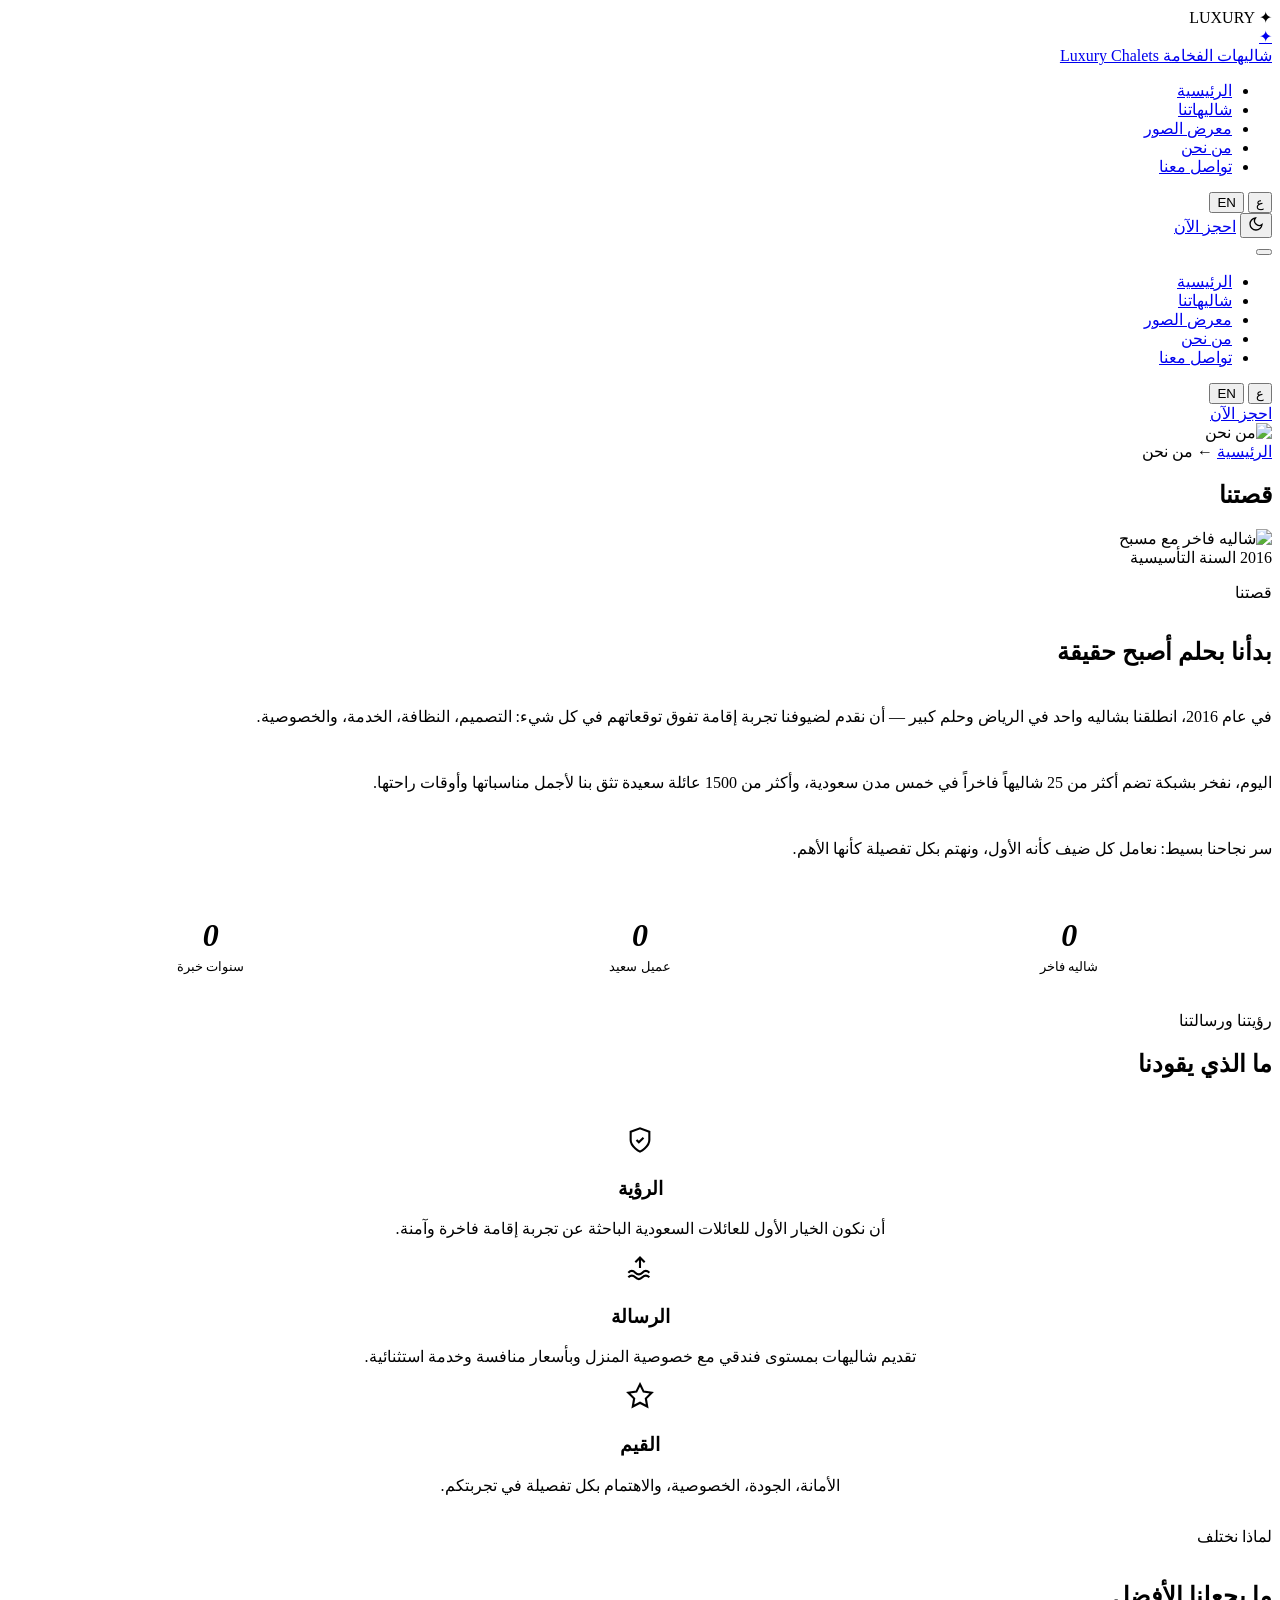
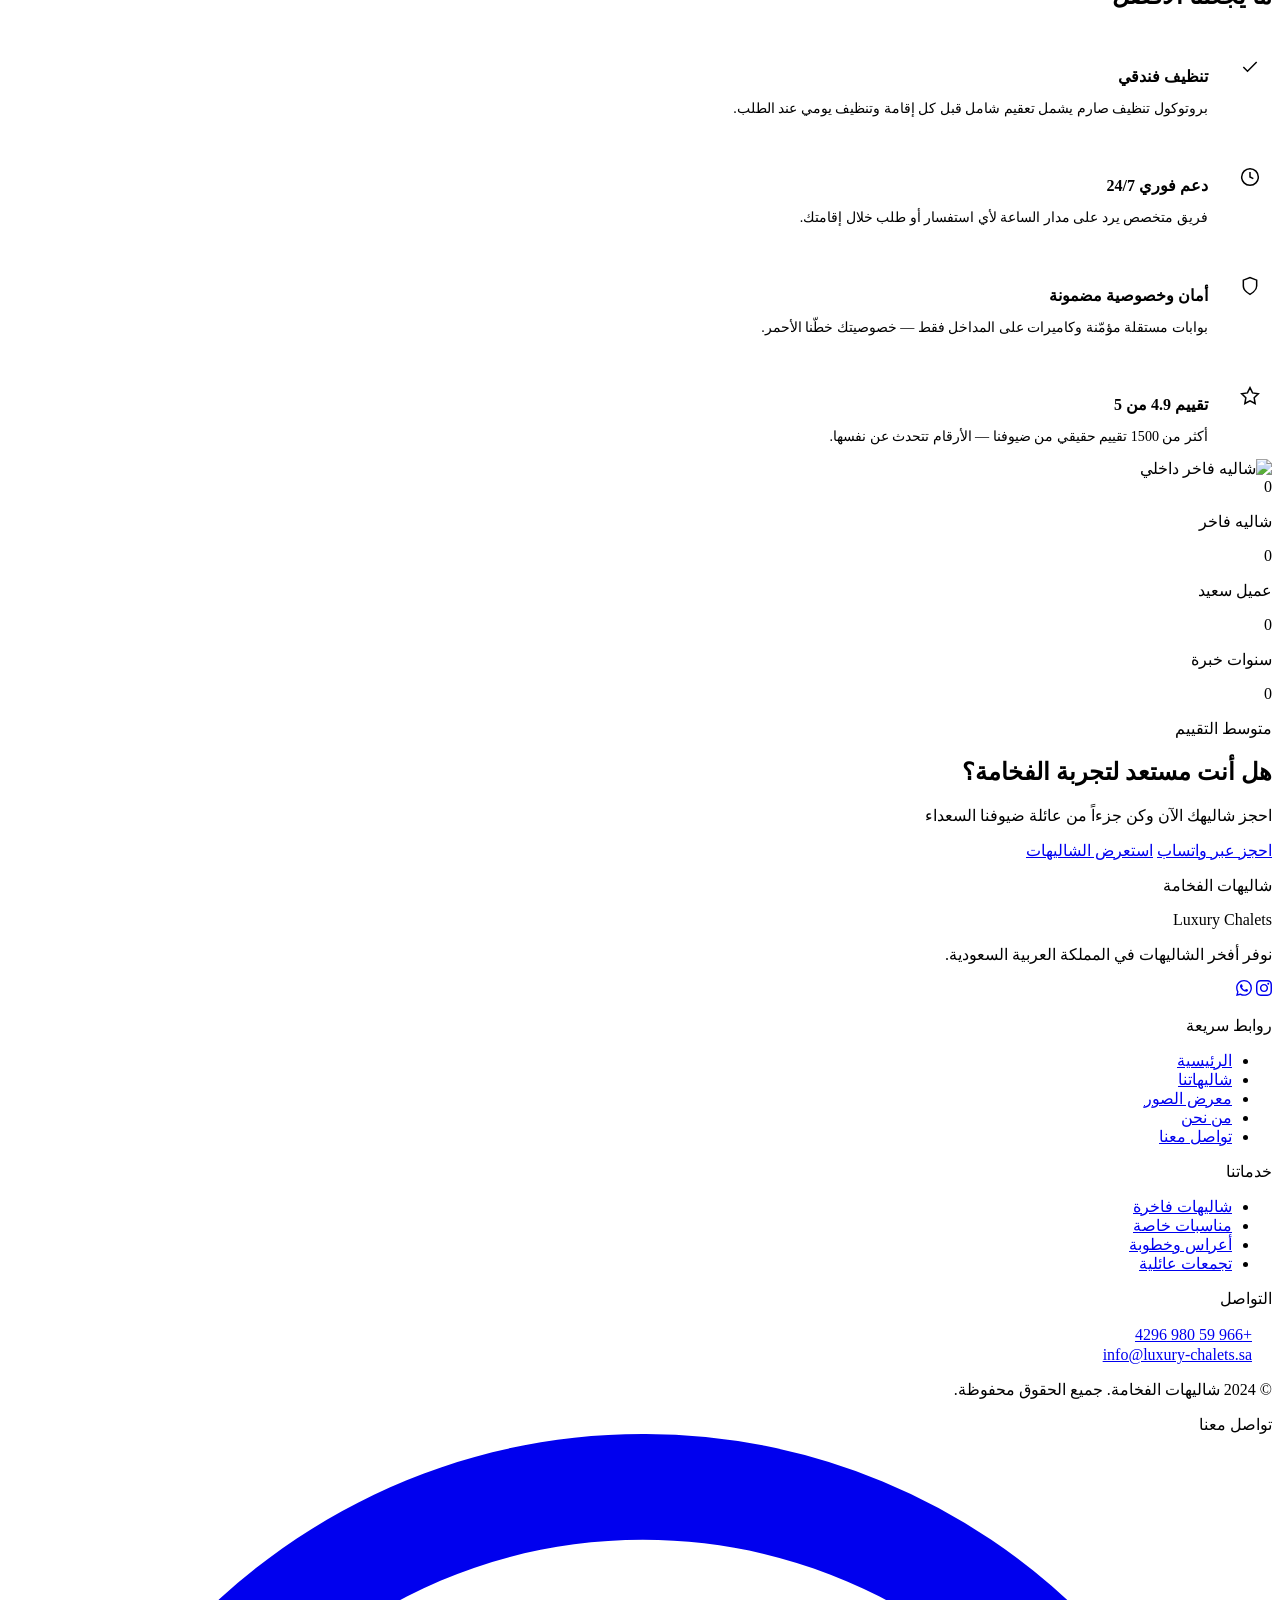
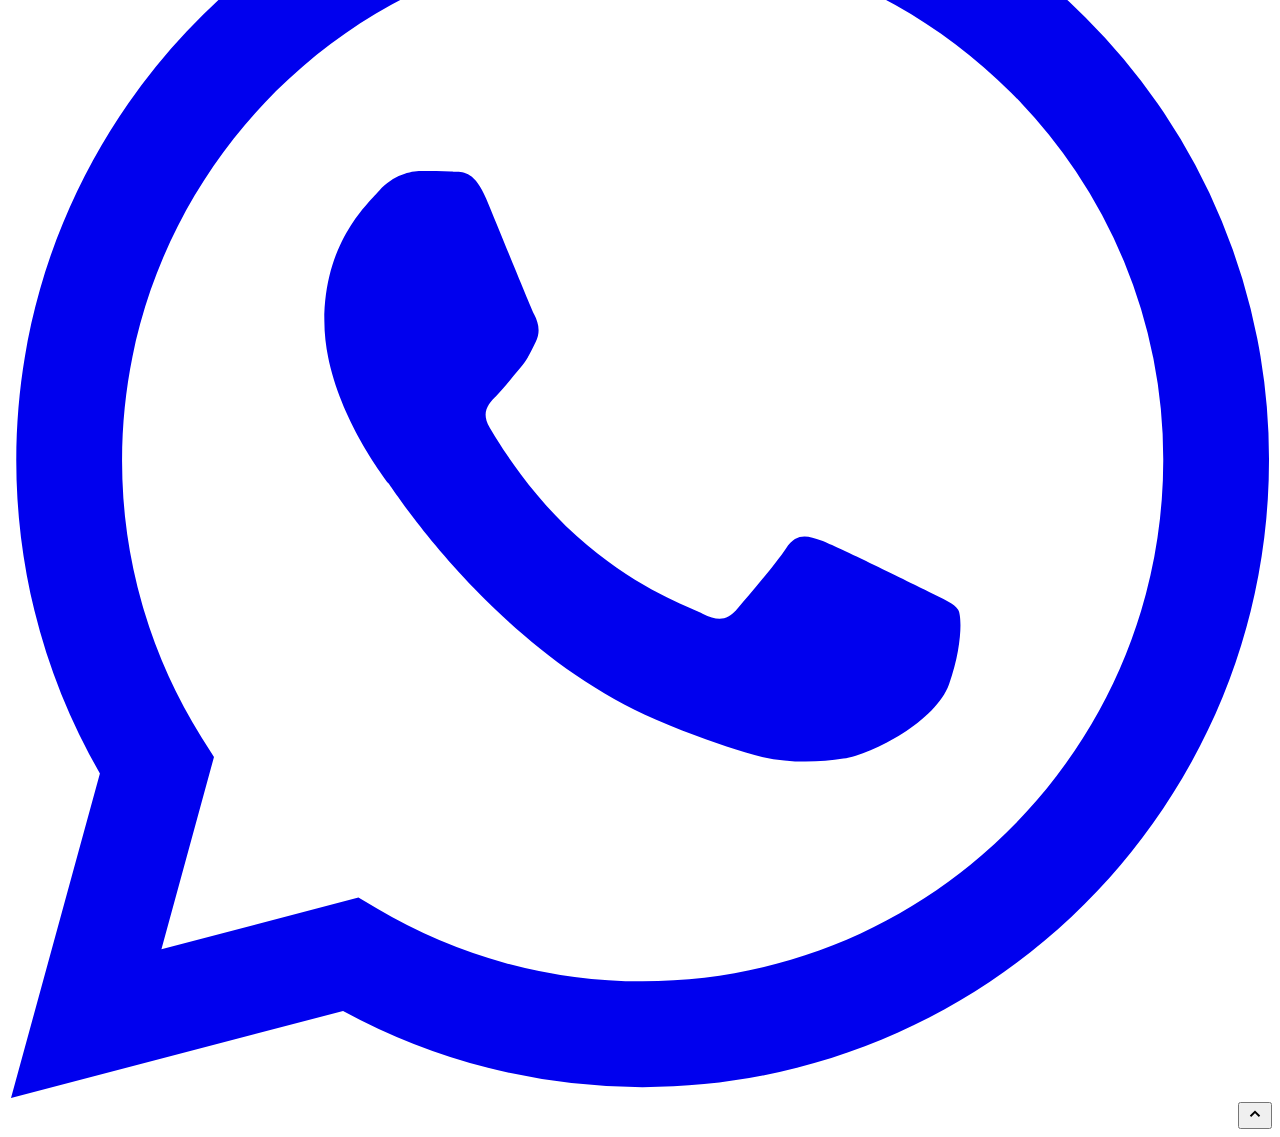
==== about.html @ 2f05f26a "Add files via upload" ====
<!DOCTYPE html>
<html lang="ar" dir="rtl">
<head>
  <meta charset="UTF-8">
  <meta name="viewport" content="width=device-width, initial-scale=1.0">
  <meta name="description" content="تعرّف على قصة شاليهات الفخامة — 8 سنوات من التميز في تقديم أفخر الشاليهات في المملكة العربية السعودية.">
  <title>من نحن — شاليهات الفخامة</title>
  <link rel="preconnect" href="https://fonts.googleapis.com">
  <link rel="preconnect" href="https://fonts.gstatic.com" crossorigin>
  <link rel="stylesheet" href="css/style.css">
  <link rel="stylesheet" href="css/animations.css">
  <link rel="stylesheet" href="css/responsive.css">
</head>
<body data-lang="ar">

<div id="preloader"><div class="preloader-inner"><div class="preloader-logo">✦ LUXURY</div><div class="preloader-bar"></div></div></div>
<div class="scroll-progress" aria-hidden="true"></div>

<!-- NAVBAR -->
<header>
  <nav class="navbar">
    <div class="navbar-inner">
      <a href="index.html" class="nav-logo">
        <div class="nav-logo-icon">✦</div>
        <div class="nav-logo-text">
          <span class="nav-logo-name" data-i18n="brand.name">شاليهات الفخامة</span>
          <span class="nav-logo-sub" data-i18n="brand.tagline">Luxury Chalets</span>
        </div>
      </a>
      <ul class="nav-links">
        <li><a href="index.html"   class="nav-link" data-i18n="nav.home">الرئيسية</a></li>
        <li><a href="chalets.html" class="nav-link" data-i18n="nav.chalets">شاليهاتنا</a></li>
        <li><a href="gallery.html" class="nav-link" data-i18n="nav.gallery">معرض الصور</a></li>
        <li><a href="about.html"   class="nav-link active" data-i18n="nav.about">من نحن</a></li>
        <li><a href="contact.html" class="nav-link" data-i18n="nav.contact">تواصل معنا</a></li>
      </ul>
      <div class="nav-actions">
        <div class="lang-toggle">
          <button class="lang-btn active" data-lang="ar">ع</button>
          <button class="lang-btn" data-lang="en">EN</button>
        </div>
        <button class="theme-toggle" aria-label="تبديل الوضع">
          <svg width="16" height="16" viewBox="0 0 24 24" fill="none" stroke="currentColor" stroke-width="2"><path d="M21 12.79A9 9 0 1 1 11.21 3 7 7 0 0 0 21 12.79z"/></svg>
        </button>
        <a href="contact.html" class="btn btn-primary btn-sm btn-ripple" data-i18n="nav.book">احجز الآن</a>
      </div>
      <button class="hamburger" aria-label="القائمة"><span></span><span></span><span></span></button>
    </div>
  </nav>
  <div class="nav-drawer">
    <ul class="nav-links">
      <li><a href="index.html"   class="nav-link" data-i18n="nav.home">الرئيسية</a></li>
      <li><a href="chalets.html" class="nav-link" data-i18n="nav.chalets">شاليهاتنا</a></li>
      <li><a href="gallery.html" class="nav-link" data-i18n="nav.gallery">معرض الصور</a></li>
      <li><a href="about.html"   class="nav-link" data-i18n="nav.about">من نحن</a></li>
      <li><a href="contact.html" class="nav-link" data-i18n="nav.contact">تواصل معنا</a></li>
    </ul>
    <div class="nav-drawer-actions">
      <div class="lang-toggle">
        <button class="lang-btn active" data-lang="ar">ع</button>
        <button class="lang-btn" data-lang="en">EN</button>
      </div>
      <a href="contact.html" class="btn btn-primary btn-sm" data-i18n="nav.book">احجز الآن</a>
    </div>
  </div>
</header>

<main>

<!-- PAGE HEADER -->
<section class="page-header">
  <div class="page-header-bg">
    <img src="https://images.unsplash.com/photo-1571896349842-33c89424de2d?w=1600&q=75&auto=format"
         alt="من نحن" loading="eager" width="1600" height="500">
  </div>
  <div class="page-header-overlay" aria-hidden="true"></div>
  <div class="page-header-content">
    <nav class="breadcrumb">
      <a href="index.html" data-i18n="nav.home">الرئيسية</a>
      <span class="breadcrumb-sep">←</span>
      <span class="breadcrumb-current" data-i18n="nav.about">من نحن</span>
    </nav>
    <h1 class="page-header-title" data-i18n="about.page.title">قصتنا</h1>
  </div>
</section>

<!-- STORY SECTION -->
<section class="section">
  <div class="container">
    <div class="about-intro">

      <!-- Image -->
      <div class="about-intro-media reveal-left">
        <img
          src="https://images.unsplash.com/photo-1600596542815-ffad4c1539a9?w=800&q=85&auto=format"
          alt="شاليه فاخر مع مسبح"
          loading="lazy"
          width="800" height="1000"
        >
        <div class="about-intro-badge">
          <span class="about-intro-badge-number">2016</span>
          <span class="about-intro-badge-label">السنة التأسيسية</span>
        </div>
      </div>

      <!-- Story Text -->
      <div class="reveal-right" style="display:flex;flex-direction:column;justify-content:center">
        <p class="section-label" data-i18n="about.story.label">قصتنا</p>
        <h2 class="section-title">
          <span data-i18n="about.story.title">بدأنا بحلم أصبح حقيقة</span>
        </h2>
        <p style="color:var(--text-secondary);line-height:1.9;margin-bottom:1.25rem" data-i18n="about.story.p1">
          في عام 2016، انطلقنا بشاليه واحد في الرياض وحلم كبير — أن نقدم لضيوفنا تجربة إقامة تفوق توقعاتهم في كل شيء: التصميم، النظافة، الخدمة، والخصوصية.
        </p>
        <p style="color:var(--text-secondary);line-height:1.9;margin-bottom:1.25rem" data-i18n="about.story.p2">
          اليوم، نفخر بشبكة تضم أكثر من 25 شاليهاً فاخراً في خمس مدن سعودية، وأكثر من 1500 عائلة سعيدة تثق بنا لأجمل مناسباتها وأوقات راحتها.
        </p>
        <p style="color:var(--text-secondary);line-height:1.9;margin-bottom:2rem" data-i18n="about.story.p3">
          سر نجاحنا بسيط: نعامل كل ضيف كأنه الأول، ونهتم بكل تفصيلة كأنها الأهم.
        </p>

        <!-- Stats -->
        <div style="display:grid;grid-template-columns:repeat(3,1fr);gap:1.5rem">
          <div style="text-align:center;padding:1.25rem;background:var(--bg-section);border-radius:var(--radius-md)">
            <div style="font-size:2rem;font-weight:900;color:var(--gold);font-style:italic" data-counter="25">0</div>
            <div style="font-size:0.8rem;color:var(--text-muted);margin-top:0.3rem">شاليه فاخر</div>
          </div>
          <div style="text-align:center;padding:1.25rem;background:var(--bg-section);border-radius:var(--radius-md)">
            <div style="font-size:2rem;font-weight:900;color:var(--gold);font-style:italic" data-counter="1500">0</div>
            <div style="font-size:0.8rem;color:var(--text-muted);margin-top:0.3rem">عميل سعيد</div>
          </div>
          <div style="text-align:center;padding:1.25rem;background:var(--bg-section);border-radius:var(--radius-md)">
            <div style="font-size:2rem;font-weight:900;color:var(--gold);font-style:italic" data-counter="8">0</div>
            <div style="font-size:0.8rem;color:var(--text-muted);margin-top:0.3rem">سنوات خبرة</div>
          </div>
        </div>
      </div>
    </div>
  </div>
</section>

<!-- VISION / MISSION / VALUES -->
<section class="section" style="background:var(--bg-section)">
  <div class="container">
    <div class="text-center reveal" style="margin-bottom:3rem">
      <p class="section-label" data-i18n="about.mission.label">رؤيتنا ورسالتنا</p>
      <h2 class="section-title">ما الذي <span class="gold">يقودنا</span></h2>
    </div>

    <div class="features-grid stagger">
      <article class="feature-card" style="text-align:center">
        <div class="feature-icon" style="margin:0 auto var(--space-5)">
          <svg width="28" height="28" viewBox="0 0 24 24" fill="none" stroke="currentColor" stroke-width="1.8"><path d="M12 22s8-4 8-10V5l-8-3-8 3v7c0 6 8 10 8 10z"/><path d="M9 12l2 2 4-4"/></svg>
        </div>
        <h3 class="feature-title" style="font-size:1.2rem" data-i18n="about.vision.title">الرؤية</h3>
        <p class="feature-desc" data-i18n="about.vision.text">أن نكون الخيار الأول للعائلات السعودية الباحثة عن تجربة إقامة فاخرة وآمنة.</p>
      </article>

      <article class="feature-card" style="text-align:center">
        <div class="feature-icon" style="margin:0 auto var(--space-5)">
          <svg width="28" height="28" viewBox="0 0 24 24" fill="none" stroke="currentColor" stroke-width="1.8"><path d="M12 3v9M8 7l4-4 4 4"/><path d="M2 20c2-2 4-2 6 0s4 2 6 0 4-2 6 0"/><path d="M2 16c2-2 4-2 6 0s4 2 6 0 4-2 6 0"/></svg>
        </div>
        <h3 class="feature-title" style="font-size:1.2rem" data-i18n="about.mission.title">الرسالة</h3>
        <p class="feature-desc" data-i18n="about.mission.text">تقديم شاليهات بمستوى فندقي مع خصوصية المنزل وبأسعار منافسة وخدمة استثنائية.</p>
      </article>

      <article class="feature-card" style="text-align:center">
        <div class="feature-icon" style="margin:0 auto var(--space-5)">
          <svg width="28" height="28" viewBox="0 0 24 24" fill="none" stroke="currentColor" stroke-width="1.8"><polygon points="12 2 15.09 8.26 22 9.27 17 14.14 18.18 21.02 12 17.77 5.82 21.02 7 14.14 2 9.27 8.91 8.26 12 2"/></svg>
        </div>
        <h3 class="feature-title" style="font-size:1.2rem" data-i18n="about.values.title">القيم</h3>
        <p class="feature-desc" data-i18n="about.values.text">الأمانة، الجودة، الخصوصية، والاهتمام بكل تفصيلة في تجربتكم.</p>
      </article>
    </div>
  </div>
</section>

<!-- WHY US -->
<section class="section">
  <div class="container">
    <div class="about-intro" style="gap:4rem">
      <div class="reveal-left" style="display:flex;flex-direction:column;justify-content:center">
        <p class="section-label">لماذا نختلف</p>
        <h2 class="section-title">ما يجعلنا <span class="gold">الأفضل</span></h2>

        <div style="display:flex;flex-direction:column;gap:1.5rem;margin-top:1rem">
          <div style="display:flex;gap:1.25rem;align-items:flex-start">
            <div style="width:44px;height:44px;background:var(--gold-muted);border-radius:var(--radius-md);display:flex;align-items:center;justify-content:center;flex-shrink:0;color:var(--gold)">
              <svg width="20" height="20" viewBox="0 0 24 24" fill="none" stroke="currentColor" stroke-width="1.8"><path d="M20 6L9 17l-5-5"/></svg>
            </div>
            <div>
              <h4 style="font-size:1rem;font-weight:700;margin-bottom:0.4rem">تنظيف فندقي</h4>
              <p style="font-size:0.88rem;color:var(--text-secondary)">بروتوكول تنظيف صارم يشمل تعقيم شامل قبل كل إقامة وتنظيف يومي عند الطلب.</p>
            </div>
          </div>
          <div style="display:flex;gap:1.25rem;align-items:flex-start">
            <div style="width:44px;height:44px;background:var(--gold-muted);border-radius:var(--radius-md);display:flex;align-items:center;justify-content:center;flex-shrink:0;color:var(--gold)">
              <svg width="20" height="20" viewBox="0 0 24 24" fill="none" stroke="currentColor" stroke-width="1.8"><circle cx="12" cy="12" r="10"/><path d="M12 6v6l4 2"/></svg>
            </div>
            <div>
              <h4 style="font-size:1rem;font-weight:700;margin-bottom:0.4rem">دعم فوري 24/7</h4>
              <p style="font-size:0.88rem;color:var(--text-secondary)">فريق متخصص يرد على مدار الساعة لأي استفسار أو طلب خلال إقامتك.</p>
            </div>
          </div>
          <div style="display:flex;gap:1.25rem;align-items:flex-start">
            <div style="width:44px;height:44px;background:var(--gold-muted);border-radius:var(--radius-md);display:flex;align-items:center;justify-content:center;flex-shrink:0;color:var(--gold)">
              <svg width="20" height="20" viewBox="0 0 24 24" fill="none" stroke="currentColor" stroke-width="1.8"><path d="M12 22s8-4 8-10V5l-8-3-8 3v7c0 6 8 10 8 10z"/></svg>
            </div>
            <div>
              <h4 style="font-size:1rem;font-weight:700;margin-bottom:0.4rem">أمان وخصوصية مضمونة</h4>
              <p style="font-size:0.88rem;color:var(--text-secondary)">بوابات مستقلة مؤمّنة وكاميرات على المداخل فقط — خصوصيتك خطّنا الأحمر.</p>
            </div>
          </div>
          <div style="display:flex;gap:1.25rem;align-items:flex-start">
            <div style="width:44px;height:44px;background:var(--gold-muted);border-radius:var(--radius-md);display:flex;align-items:center;justify-content:center;flex-shrink:0;color:var(--gold)">
              <svg width="20" height="20" viewBox="0 0 24 24" fill="none" stroke="currentColor" stroke-width="1.8"><polygon points="12 2 15.09 8.26 22 9.27 17 14.14 18.18 21.02 12 17.77 5.82 21.02 7 14.14 2 9.27 8.91 8.26 12 2"/></svg>
            </div>
            <div>
              <h4 style="font-size:1rem;font-weight:700;margin-bottom:0.4rem">تقييم 4.9 من 5</h4>
              <p style="font-size:0.88rem;color:var(--text-secondary)">أكثر من 1500 تقييم حقيقي من ضيوفنا — الأرقام تتحدث عن نفسها.</p>
            </div>
          </div>
        </div>
      </div>

      <div class="about-intro-media reveal-right">
        <img
          src="https://images.unsplash.com/photo-1512917774080-9991f1c4c750?w=800&q=85&auto=format"
          alt="شاليه فاخر داخلي"
          loading="lazy"
          width="800" height="1000"
        >
      </div>
    </div>
  </div>
</section>

<!-- STATS -->
<section class="stats-section section-sm">
  <div class="container">
    <div class="stats-grid">
      <div class="stat-item reveal"><div class="stat-number" data-counter="25">0</div><p class="stat-label">شاليه فاخر</p></div>
      <div class="stat-item reveal" style="transition-delay:0.1s"><div class="stat-number" data-counter="1500">0</div><p class="stat-label">عميل سعيد</p></div>
      <div class="stat-item reveal" style="transition-delay:0.2s"><div class="stat-number" data-counter="8">0</div><p class="stat-label">سنوات خبرة</p></div>
      <div class="stat-item reveal" style="transition-delay:0.3s"><div class="stat-number" data-counter="4.9">0</div><p class="stat-label">متوسط التقييم</p></div>
    </div>
  </div>
</section>

<!-- CTA -->
<section class="cta-section section-lg">
  <div class="container">
    <div class="cta-inner reveal">
      <h2 class="cta-title">هل أنت مستعد لتجربة <span>الفخامة</span>؟</h2>
      <p class="cta-subtitle">احجز شاليهك الآن وكن جزءاً من عائلة ضيوفنا السعداء</p>
      <div class="cta-btns">
        <a href="https://wa.me/966599804296?text=%D9%85%D8%B1%D8%AD%D8%A8%D8%A7%D8%8C%20%D8%A3%D8%B1%D8%BA%D8%A8%20%D8%A8%D8%A7%D9%84%D8%A7%D8%B3%D8%AA%D9%81%D8%B3%D8%A7%D8%B1%20%D8%B9%D9%86%20%D8%AD%D8%AC%D8%B2%20%D8%B4%D8%A7%D9%84%D9%8A%D9%87"
           class="btn btn-whatsapp btn-lg btn-ripple" target="_blank" rel="noopener" data-wa-default>احجز عبر واتساب</a>
        <a href="chalets.html" class="btn btn-secondary btn-lg">استعرض الشاليهات</a>
      </div>
    </div>
  </div>
</section>

</main>

<!-- FOOTER -->
<footer class="footer">
  <div class="container">
    <div class="footer-grid">
      <div>
        <p class="footer-brand-name" data-i18n="brand.name">شاليهات الفخامة</p>
        <p class="footer-brand-tagline" data-i18n="brand.tagline">Luxury Chalets</p>
        <p class="footer-desc" data-i18n="footer.desc">نوفر أفخر الشاليهات في المملكة العربية السعودية.</p>
        <div class="footer-social">
          <a href="#" class="social-link" aria-label="إنستغرام"><svg width="16" height="16" viewBox="0 0 24 24" fill="currentColor"><path d="M12 2.163c3.204 0 3.584.012 4.85.07 3.252.148 4.771 1.691 4.919 4.919.058 1.265.069 1.645.069 4.849 0 3.205-.012 3.584-.069 4.849-.149 3.225-1.664 4.771-4.919 4.919-1.266.058-1.644.07-4.85.07-3.204 0-3.584-.012-4.849-.07-3.26-.149-4.771-1.699-4.919-4.92-.058-1.265-.07-1.644-.07-4.849 0-3.204.013-3.583.07-4.849.149-3.227 1.664-4.771 4.919-4.919 1.266-.057 1.645-.069 4.849-.069zm0-2.163c-3.259 0-3.667.014-4.947.072-4.358.2-6.78 2.618-6.98 6.98-.059 1.281-.073 1.689-.073 4.948 0 3.259.014 3.668.072 4.948.2 4.358 2.618 6.78 6.98 6.98 1.281.058 1.689.072 4.948.072 3.259 0 3.668-.014 4.948-.072 4.354-.2 6.782-2.618 6.979-6.98.059-1.28.073-1.689.073-4.948 0-3.259-.014-3.667-.072-4.947-.196-4.354-2.617-6.78-6.979-6.98-1.281-.059-1.69-.073-4.949-.073zm0 5.838c-3.403 0-6.162 2.759-6.162 6.162s2.759 6.163 6.162 6.163 6.162-2.759 6.162-6.163c0-3.403-2.759-6.162-6.162-6.162zm0 10.162c-2.209 0-4-1.79-4-4 0-2.209 1.791-4 4-4s4 1.791 4 4c0 2.21-1.791 4-4 4zm6.406-11.845c-.796 0-1.441.645-1.441 1.44s.645 1.44 1.441 1.44c.795 0 1.439-.645 1.439-1.44s-.644-1.44-1.439-1.44z"/></svg></a>
          <a href="https://wa.me/966599804296" class="social-link" aria-label="واتساب" target="_blank" rel="noopener"><svg width="16" height="16" viewBox="0 0 24 24" fill="currentColor"><path d="M17.472 14.382c-.297-.149-1.758-.867-2.03-.967-.273-.099-.471-.148-.67.15-.197.297-.767.966-.94 1.164-.173.199-.347.223-.644.075-.297-.15-1.255-.463-2.39-1.475-.883-.788-1.48-1.761-1.653-2.059-.173-.297-.018-.458.13-.606.134-.133.298-.347.446-.52.149-.174.198-.298.298-.497.099-.198.05-.371-.025-.52-.075-.149-.669-1.612-.916-2.207-.242-.579-.487-.5-.669-.51-.173-.008-.371-.01-.57-.01-.198 0-.52.074-.792.372-.272.297-1.04 1.016-1.04 2.479 0 1.462 1.065 2.875 1.213 3.074.149.198 2.096 3.2 5.077 4.487.709.306 1.262.489 1.694.625.712.227 1.36.195 1.871.118.571-.085 1.758-.719 2.006-1.413.248-.694.248-1.289.173-1.413-.074-.124-.272-.198-.57-.347m-5.421 7.403h-.004a9.87 9.87 0 01-5.031-1.378l-.361-.214-3.741.982.998-3.648-.235-.374a9.86 9.86 0 01-1.51-5.26c.001-5.45 4.436-9.884 9.888-9.884 2.64 0 5.122 1.03 6.988 2.898a9.825 9.825 0 012.893 6.994c-.003 5.45-4.437 9.884-9.885 9.884m8.413-18.297A11.815 11.815 0 0012.05 0C5.495 0 .16 5.335.157 11.892c0 2.096.547 4.142 1.588 5.945L.057 24l6.305-1.654a11.882 11.882 0 005.683 1.448h.005c6.554 0 11.890-5.335 11.893-11.893a11.821 11.821 0 00-3.48-8.413z"/></svg></a>
        </div>
      </div>
      <div>
        <p class="footer-col-title" data-i18n="footer.links">روابط سريعة</p>
        <ul class="footer-links">
          <li><a href="index.html" class="footer-link" data-i18n="footer.home">الرئيسية</a></li>
          <li><a href="chalets.html" class="footer-link" data-i18n="footer.chalets">شاليهاتنا</a></li>
          <li><a href="gallery.html" class="footer-link" data-i18n="footer.gallery">معرض الصور</a></li>
          <li><a href="about.html" class="footer-link" data-i18n="footer.about">من نحن</a></li>
          <li><a href="contact.html" class="footer-link" data-i18n="footer.contactPage">تواصل معنا</a></li>
        </ul>
      </div>
      <div>
        <p class="footer-col-title" data-i18n="footer.services">خدماتنا</p>
        <ul class="footer-links">
          <li><a href="chalets.html" class="footer-link" data-i18n="footer.luxury">شاليهات فاخرة</a></li>
          <li><a href="contact.html" class="footer-link" data-i18n="footer.events">مناسبات خاصة</a></li>
          <li><a href="contact.html" class="footer-link" data-i18n="footer.weddings">أعراس وخطوبة</a></li>
          <li><a href="chalets.html" class="footer-link" data-i18n="footer.family">تجمعات عائلية</a></li>
        </ul>
      </div>
      <div>
        <p class="footer-col-title" data-i18n="footer.contact">التواصل</p>
        <div class="footer-contact-item">
          <svg width="16" height="16" viewBox="0 0 24 24" fill="none" stroke="var(--gold)" stroke-width="1.8"><path d="M22 16.92v3a2 2 0 0 1-2.18 2 19.79 19.79 0 0 1-8.63-3.07A19.5 19.5 0 0 1 4.69 12a19.79 19.79 0 0 1-3.07-8.67A2 2 0 0 1 3.6 1.27h3a2 2 0 0 1 2 1.72 12.84 12.84 0 0 0 .7 2.81 2 2 0 0 1-.45 2.11L8.09 9a16 16 0 0 0 6.91 6.91l1.27-1.27a2 2 0 0 1 2.11-.45 12.84 12.84 0 0 0 2.81.7A2 2 0 0 1 22 16.92z"/></svg>
          <a href="tel:+966599804296">+966 59 980 4296</a>
        </div>
        <div class="footer-contact-item">
          <svg width="16" height="16" viewBox="0 0 24 24" fill="none" stroke="var(--gold)" stroke-width="1.8"><path d="M4 4h16c1.1 0 2 .9 2 2v12c0 1.1-.9 2-2 2H4c-1.1 0-2-.9-2-2V6c0-1.1.9-2 2-2z"/><polyline points="22,6 12,13 2,6"/></svg>
          <a href="mailto:info@luxury-chalets.sa">info@luxury-chalets.sa</a>
        </div>
      </div>
    </div>
    <div class="footer-bottom">
      <p class="footer-copyright" data-i18n="footer.copyright">© 2024 شاليهات الفخامة. جميع الحقوق محفوظة.</p>
    </div>
  </div>
</footer>

<!-- WhatsApp Float -->
<div class="whatsapp-float">
  <div class="whatsapp-tooltip" data-i18n="wa.tooltip">تواصل معنا</div>
  <a href="https://wa.me/966599804296?text=%D9%85%D8%B1%D8%AD%D8%A8%D8%A7%D8%8C%20%D8%A3%D8%B1%D8%BA%D8%A8%20%D8%A8%D8%A7%D9%84%D8%A7%D8%B3%D8%AA%D9%81%D8%B3%D8%A7%D8%B1%20%D8%B9%D9%86%20%D8%AD%D8%AC%D8%B2%20%D8%B4%D8%A7%D9%84%D9%8A%D9%87"
     class="whatsapp-btn" target="_blank" rel="noopener" aria-label="واتساب" data-wa-default>
    <svg viewBox="0 0 24 24" fill="currentColor"><path d="M17.472 14.382c-.297-.149-1.758-.867-2.03-.967-.273-.099-.471-.148-.67.15-.197.297-.767.966-.94 1.164-.173.199-.347.223-.644.075-.297-.15-1.255-.463-2.39-1.475-.883-.788-1.48-1.761-1.653-2.059-.173-.297-.018-.458.13-.606.134-.133.298-.347.446-.52.149-.174.198-.298.298-.497.099-.198.05-.371-.025-.52-.075-.149-.669-1.612-.916-2.207-.242-.579-.487-.5-.669-.51-.173-.008-.371-.01-.57-.01-.198 0-.52.074-.792.372-.272.297-1.04 1.016-1.04 2.479 0 1.462 1.065 2.875 1.213 3.074.149.198 2.096 3.2 5.077 4.487.709.306 1.262.489 1.694.625.712.227 1.36.195 1.871.118.571-.085 1.758-.719 2.006-1.413.248-.694.248-1.289.173-1.413-.074-.124-.272-.198-.57-.347m-5.421 7.403h-.004a9.87 9.87 0 01-5.031-1.378l-.361-.214-3.741.982.998-3.648-.235-.374a9.86 9.86 0 01-1.51-5.26c.001-5.45 4.436-9.884 9.888-9.884 2.64 0 5.122 1.03 6.988 2.898a9.825 9.825 0 012.893 6.994c-.003 5.45-4.437 9.884-9.885 9.884m8.413-18.297A11.815 11.815 0 0012.05 0C5.495 0 .16 5.335.157 11.892c0 2.096.547 4.142 1.588 5.945L.057 24l6.305-1.654a11.882 11.882 0 005.683 1.448h.005c6.554 0 11.890-5.335 11.893-11.893a11.821 11.821 0 00-3.48-8.413z"/></svg>
  </a>
</div>

<button class="back-to-top" aria-label="للأعلى">
  <svg width="18" height="18" viewBox="0 0 24 24" fill="none" stroke="currentColor" stroke-width="2.5"><path d="M18 15l-6-6-6 6"/></svg>
</button>

<script src="js/data.js"></script>
<script src="js/i18n.js"></script>
<script src="js/animations.js"></script>
<script src="js/main.js"></script>
</body>
</html>
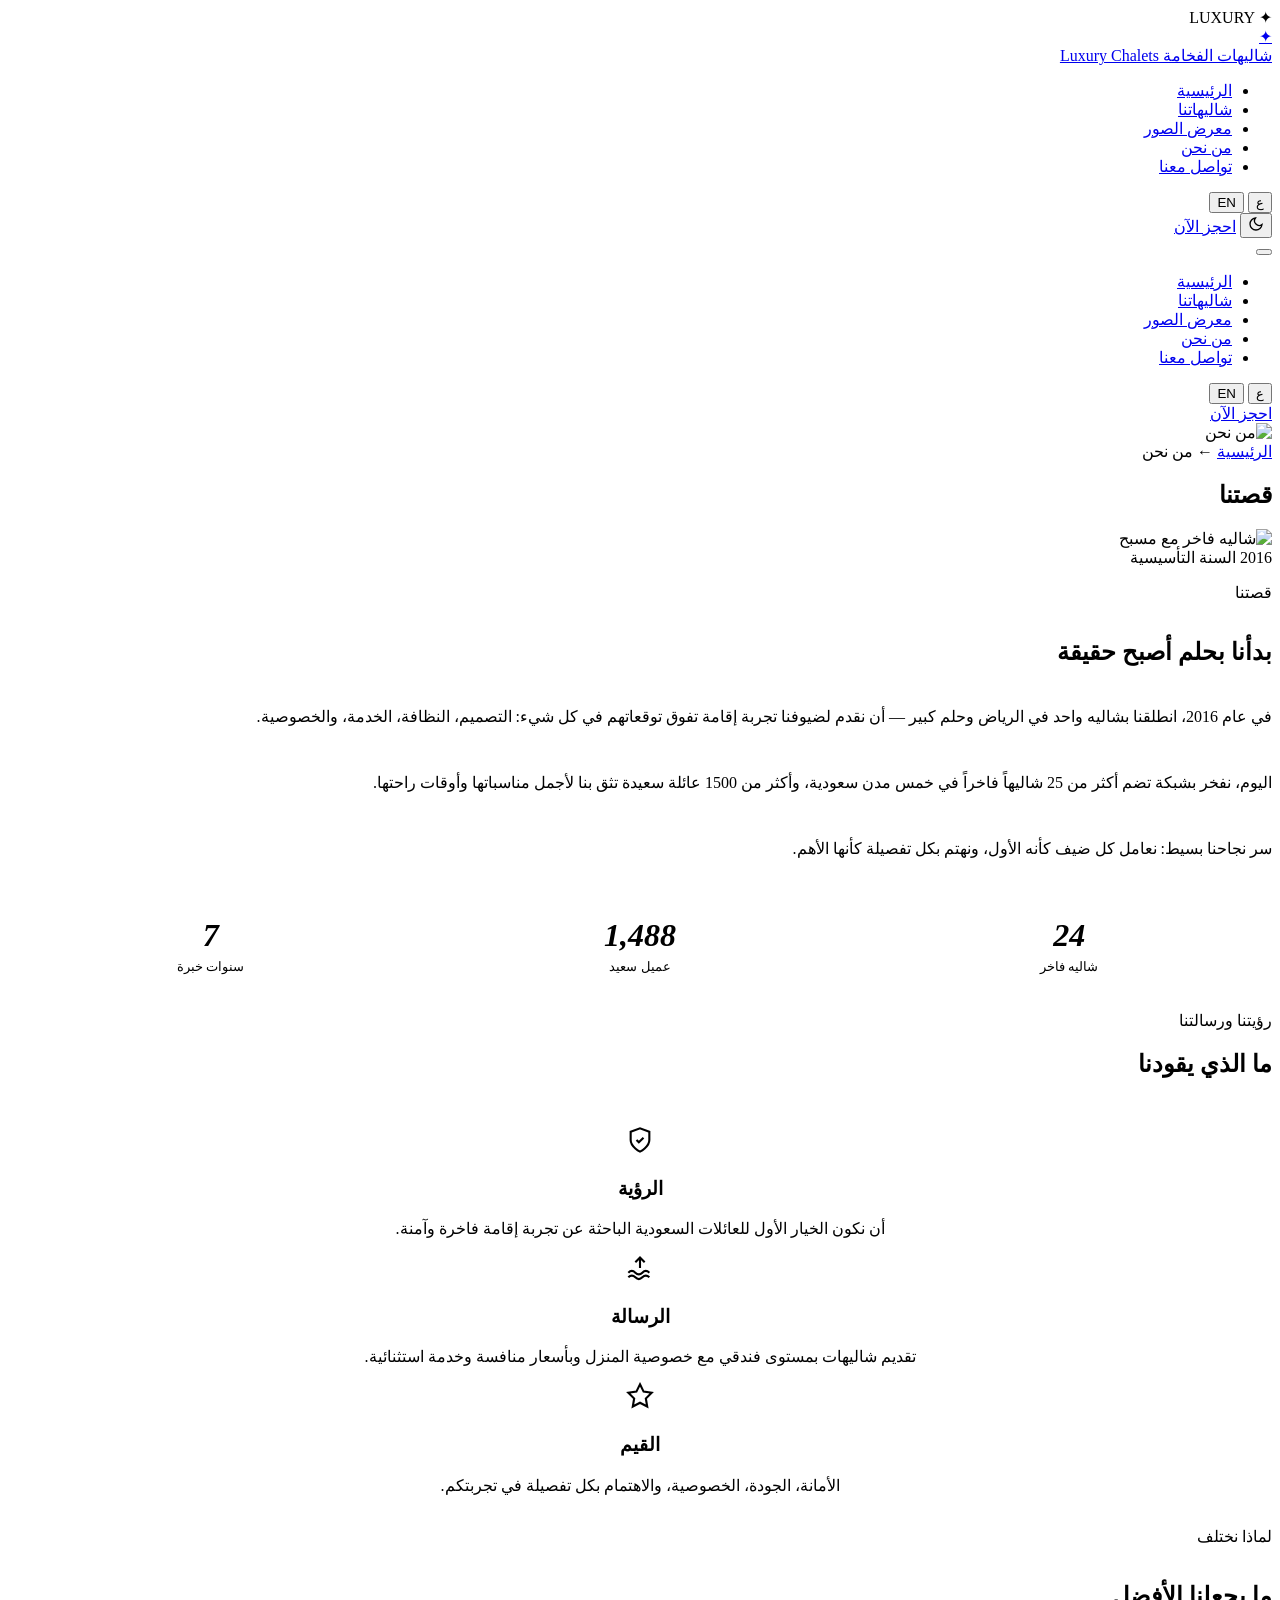
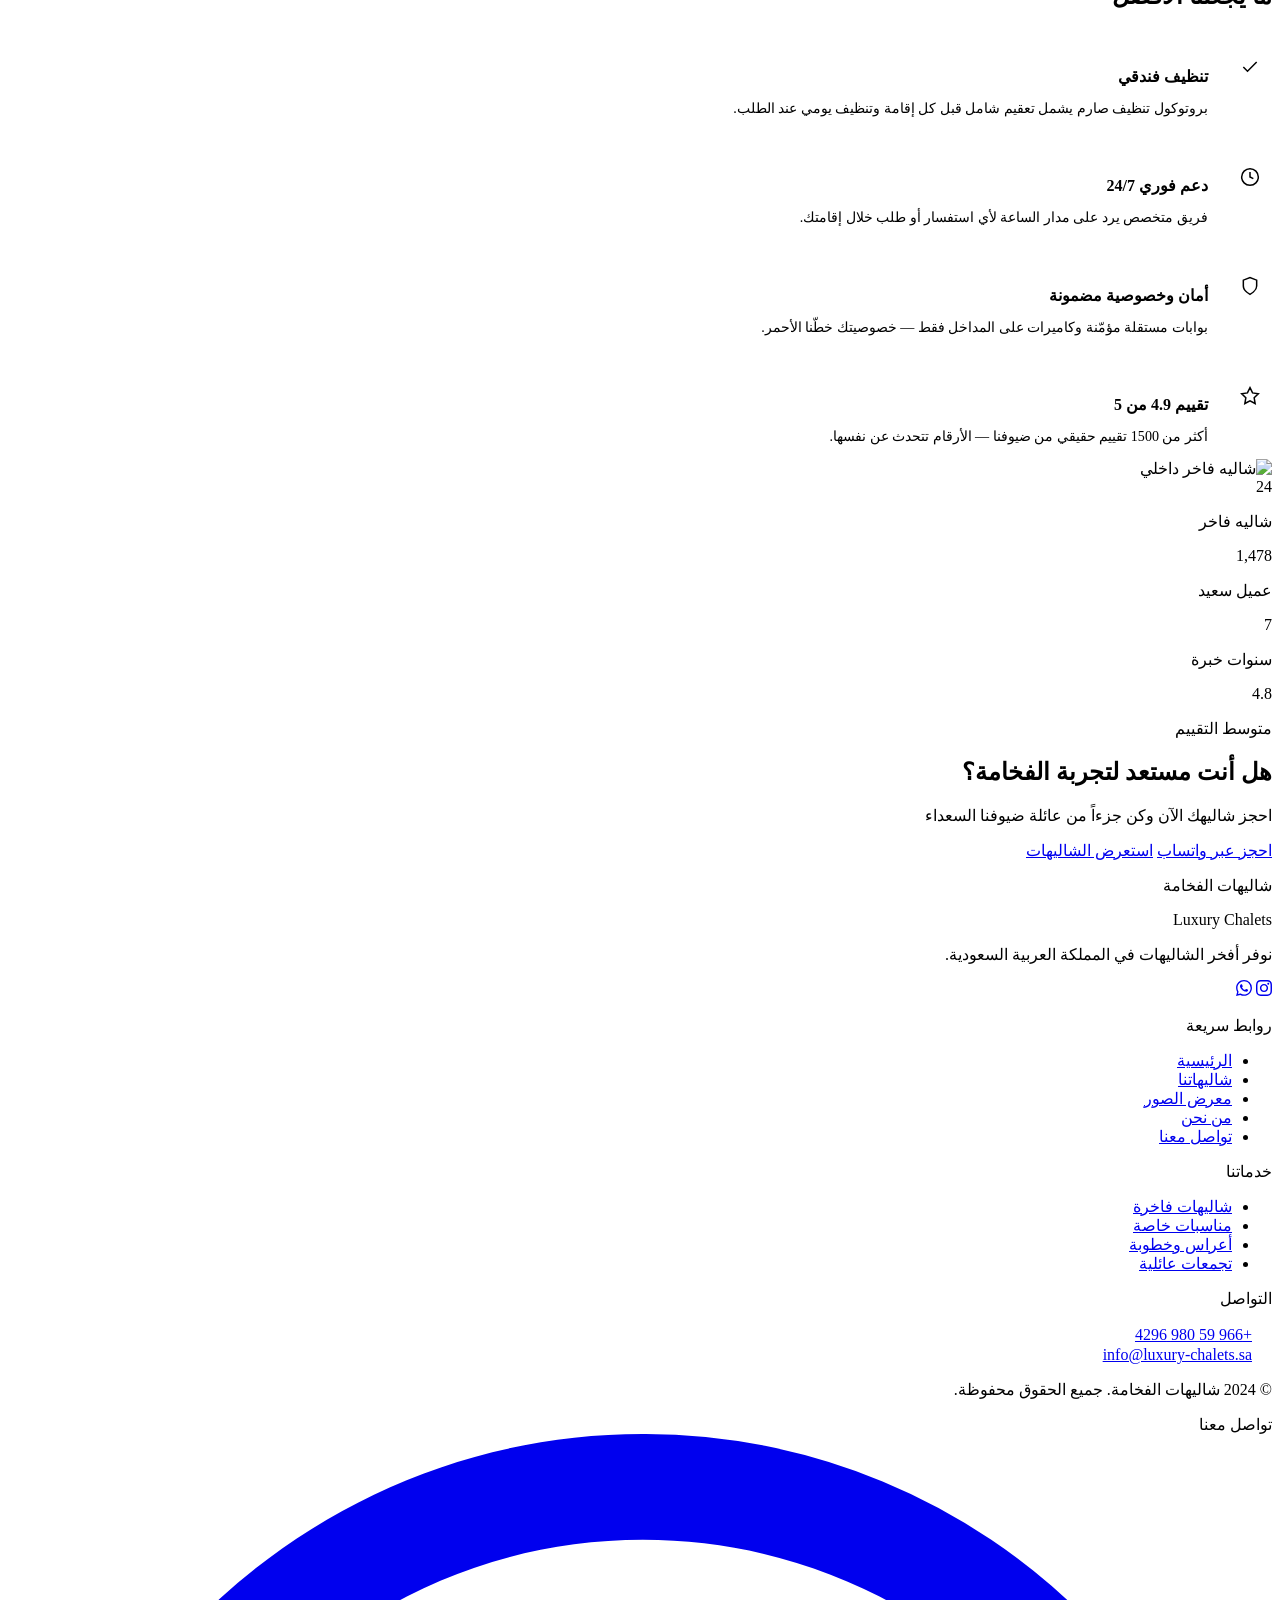
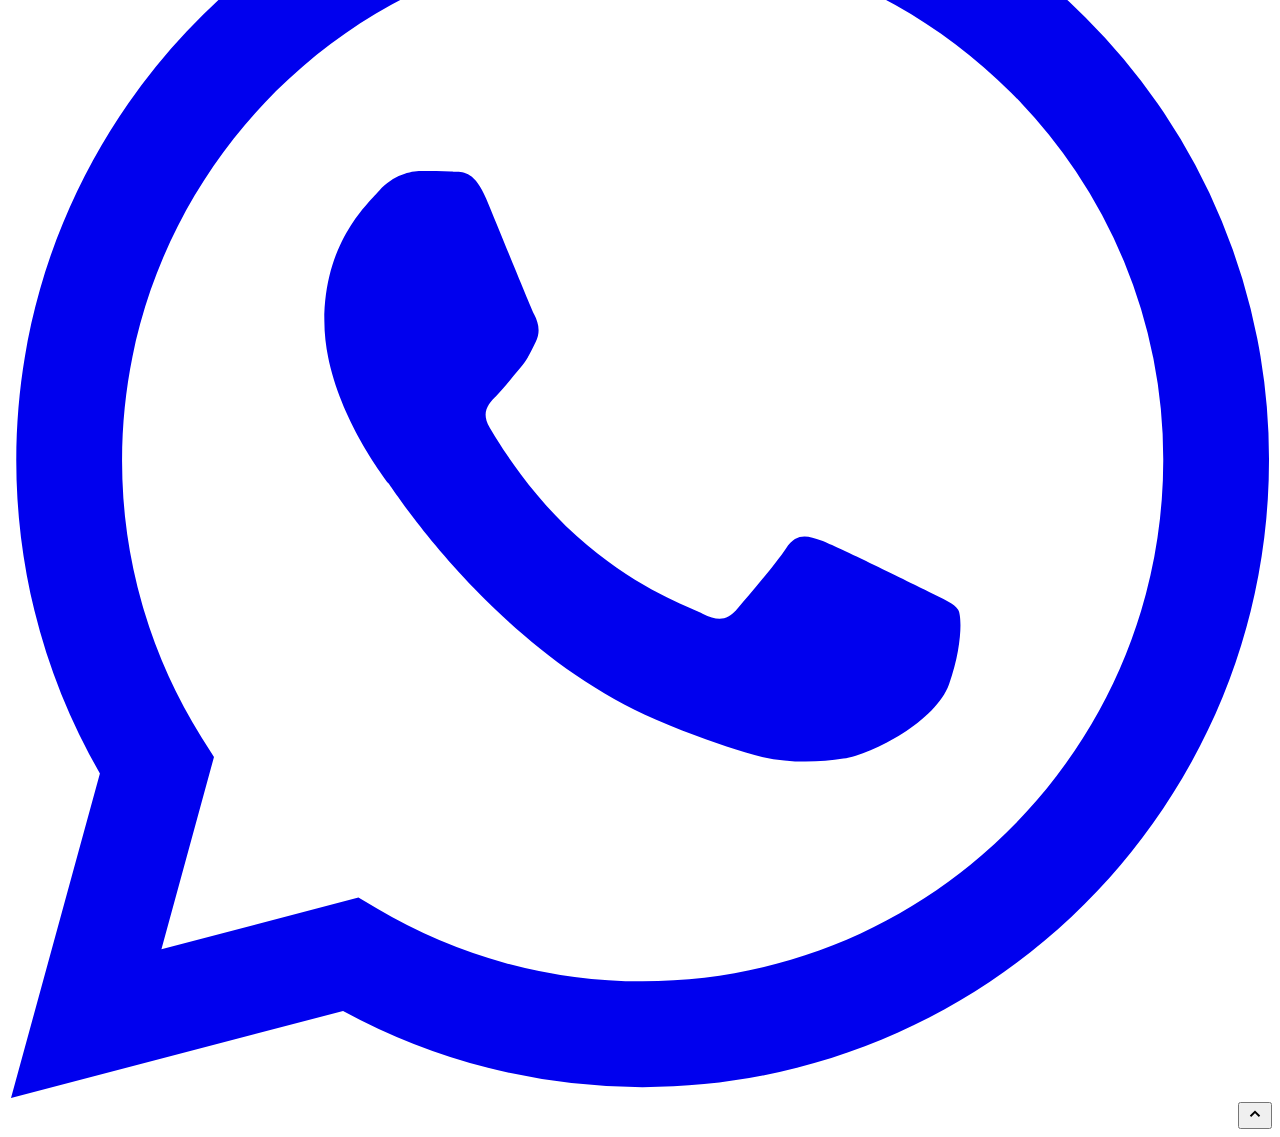
==== commit dd000c60: "Add files via upload" ====
--- a/about.html
+++ b/about.html
@@ -7,9 +7,9 @@
   <title>من نحن — شاليهات الفخامة</title>
   <link rel="preconnect" href="https://fonts.googleapis.com">
   <link rel="preconnect" href="https://fonts.gstatic.com" crossorigin>
-  <link rel="stylesheet" href="css/style.css">
-  <link rel="stylesheet" href="css/animations.css">
-  <link rel="stylesheet" href="css/responsive.css">
+  <link rel="stylesheet" href="style.css">
+  <link rel="stylesheet" href="animations.css">
+  <link rel="stylesheet" href="responsive.css">
 </head>
 <body data-lang="ar">
 
@@ -327,9 +327,9 @@
   <svg width="18" height="18" viewBox="0 0 24 24" fill="none" stroke="currentColor" stroke-width="2.5"><path d="M18 15l-6-6-6 6"/></svg>
 </button>
 
-<script src="js/data.js"></script>
-<script src="js/i18n.js"></script>
-<script src="js/animations.js"></script>
-<script src="js/main.js"></script>
+<script src="data.js"></script>
+<script src="i18n.js"></script>
+<script src="animations.js"></script>
+<script src="main.js"></script>
 </body>
 </html>
--- a/responsive.css
+++ b/responsive.css
@@ -0,0 +1,300 @@
+/* ============================================================
+   RESPONSIVE.CSS — التجاوب الكامل | موقع شاليهات
+   ============================================================ */
+
+/* ══════════════════════════════════════════════
+   TABLET: 768px – 1023px
+   ══════════════════════════════════════════════ */
+@media (max-width: 1023px) {
+
+  :root {
+    --nav-h: 70px;
+    --space-32: 6rem;
+    --space-24: 5rem;
+  }
+
+  .container { padding: 0 var(--space-6); }
+
+  /* Nav */
+  .nav-links { display: none; }
+  .hamburger { display: flex; }
+
+  .nav-actions .btn { display: none; }
+
+  /* Grids */
+  .grid-2 { grid-template-columns: 1fr; }
+  .grid-3 { grid-template-columns: repeat(2, 1fr); }
+  .grid-4 { grid-template-columns: repeat(2, 1fr); }
+
+  /* Features */
+  .features-grid { grid-template-columns: repeat(2, 1fr); }
+
+  /* Stats */
+  .stats-grid { grid-template-columns: repeat(2, 1fr); }
+
+  /* Footer */
+  .footer-grid {
+    grid-template-columns: 1fr 1fr;
+    gap: var(--space-8);
+  }
+
+  /* About intro */
+  .about-intro {
+    grid-template-columns: 1fr;
+    gap: var(--space-10);
+  }
+
+  .about-intro-media { max-width: 480px; margin: 0 auto; }
+
+  /* Contact */
+  .contact-grid {
+    grid-template-columns: 1fr;
+    gap: var(--space-8);
+  }
+
+  .contact-info-card { position: static; }
+
+  /* Gallery */
+  .gallery-grid { columns: 2; }
+
+  /* Chalet details */
+  .details-layout {
+    grid-template-columns: 1fr !important;
+  }
+
+  .booking-card { position: static; }
+
+  /* Details thumbs */
+  .details-thumbs { grid-template-columns: repeat(4, 1fr); }
+
+  /* Amenities */
+  .amenities-grid { grid-template-columns: repeat(3, 1fr); }
+
+  /* Hero */
+  .hero-inner { max-width: 100%; }
+
+  /* Trust bar */
+  .trust-items { gap: var(--space-5); }
+  .trust-divider { display: none; }
+
+  /* Testimonials */
+  .testimonial-card { padding: var(--space-8); }
+}
+
+/* ══════════════════════════════════════════════
+   MOBILE: < 768px
+   ══════════════════════════════════════════════ */
+@media (max-width: 767px) {
+
+  :root {
+    --nav-h: 64px;
+    --space-32: 4rem;
+    --space-24: 3.5rem;
+    --space-20: 3rem;
+    --space-16: 2.5rem;
+  }
+
+  .container { padding: 0 var(--space-5); }
+
+  /* Nav */
+  .nav-logo-text { display: none; }
+  .theme-toggle { display: none; }
+
+  /* Hero */
+  .hero-title { line-height: 1.12; }
+  .hero-inner { padding: var(--space-24) 0 var(--space-20); }
+  .hero-cta { flex-direction: column; align-items: flex-start; }
+  .hero-cta .btn { width: 100%; justify-content: center; }
+
+  body[data-lang="en"] .hero-cta { align-items: flex-start; }
+
+  .hero-scroll { display: none; }
+
+  /* Trust bar */
+  .trust-items {
+    flex-direction: column;
+    gap: var(--space-4);
+    align-items: flex-start;
+    padding: 0 var(--space-5);
+  }
+
+  /* Section */
+  .section { padding: var(--space-16) 0; }
+  .section-lg { padding: var(--space-20) 0; }
+
+  /* Grids */
+  .grid-2,
+  .grid-3,
+  .grid-4 { grid-template-columns: 1fr; }
+
+  /* Chalets grid */
+  .chalets-grid { grid-template-columns: 1fr; }
+
+  /* Features */
+  .features-grid { grid-template-columns: 1fr; }
+
+  /* Stats */
+  .stats-grid { grid-template-columns: repeat(2, 1fr); }
+  .stat-item { padding: var(--space-8) var(--space-5); }
+
+  /* Footer */
+  .footer-grid {
+    grid-template-columns: 1fr;
+    gap: var(--space-8);
+  }
+
+  .footer-bottom {
+    flex-direction: column;
+    text-align: center;
+  }
+
+  .footer-desc { max-width: 100%; }
+
+  /* Gallery */
+  .gallery-grid { columns: 2; column-gap: var(--space-3); }
+
+  /* Gallery filter */
+  .filter-row { flex-direction: column; align-items: flex-start; }
+
+  /* Testimonial */
+  .testimonial-card {
+    padding: var(--space-6);
+    border-radius: var(--radius-lg);
+  }
+
+  .testimonial-quote { display: none; }
+
+  /* CTA */
+  .cta-btns {
+    flex-direction: column;
+    align-items: center;
+  }
+  .cta-btns .btn { width: 100%; max-width: 320px; }
+
+  /* Contact grid */
+  .contact-grid {
+    grid-template-columns: 1fr;
+    gap: var(--space-8);
+  }
+
+  /* Chalet details */
+  .details-thumbs { grid-template-columns: repeat(4, 1fr); gap: 4px; }
+
+  .amenities-grid { grid-template-columns: repeat(2, 1fr); }
+
+  /* WhatsApp float */
+  .whatsapp-float {
+    bottom: var(--space-5);
+    left: var(--space-5);
+  }
+
+  body[data-lang="en"] .whatsapp-float {
+    left: auto;
+    right: var(--space-5);
+  }
+
+  .whatsapp-btn { width: 52px; height: 52px; }
+  .whatsapp-tooltip { display: none; }
+
+  /* Page header */
+  .page-header { height: 35vh; min-height: 260px; }
+
+  /* Preloader */
+  .preloader-logo { font-size: 2rem; }
+}
+
+/* ══════════════════════════════════════════════
+   SMALL MOBILE: < 480px
+   ══════════════════════════════════════════════ */
+@media (max-width: 479px) {
+
+  .stats-grid { grid-template-columns: 1fr 1fr; }
+
+  .gallery-grid { columns: 1; }
+
+  .details-thumbs { grid-template-columns: repeat(3, 1fr); }
+
+  .amenities-grid { grid-template-columns: repeat(2, 1fr); }
+
+  .hero-badge { font-size: 0.68rem; }
+}
+
+/* ══════════════════════════════════════════════
+   LARGE DESKTOP: > 1440px
+   ══════════════════════════════════════════════ */
+@media (min-width: 1440px) {
+  :root {
+    --container: 1380px;
+    --space-32: 10rem;
+    --space-24: 8rem;
+  }
+
+  .features-grid { grid-template-columns: repeat(3, 1fr); }
+}
+
+/* ══════════════════════════════════════════════
+   RTL SPECIFIC FIXES
+   ══════════════════════════════════════════════ */
+
+/* Star ratings align correctly in RTL */
+body[data-lang="ar"] .stars { direction: ltr; display: inline-block; }
+
+/* Slider controls direction in RTL */
+body[data-lang="ar"] .slider-btn-next svg {
+  transform: scaleX(-1);
+}
+
+body[data-lang="ar"] .slider-btn-prev svg {
+  transform: scaleX(-1);
+}
+
+/* Form selects RTL arrow */
+body[data-lang="ar"] .form-select {
+  padding-right: 1rem;
+  padding-left: 2.5rem;
+  background-image: url("data:image/svg+xml,%3Csvg xmlns='http://www.w3.org/2000/svg' viewBox='0 0 20 20' fill='%238896A8'%3E%3Cpath d='M5.23 7.21a.75.75 0 011.06.02L10 11.17l3.71-3.94a.75.75 0 111.08 1.04l-4.25 4.5a.75.75 0 01-1.08 0L5.21 8.27a.75.75 0 01.02-1.06z'/%3E%3C/svg%3E");
+  background-repeat: no-repeat;
+  background-position: left 0.75rem center;
+  background-size: 18px;
+}
+
+/* Nav logo in RTL */
+body[data-lang="ar"] .nav-actions { flex-direction: row-reverse; }
+
+/* Footer in RTL */
+body[data-lang="ar"] .footer-social { flex-direction: row; }
+
+/* ══════════════════════════════════════════════
+   REDUCED MOTION
+   ══════════════════════════════════════════════ */
+@media (prefers-reduced-motion: reduce) {
+
+  *,
+  *::before,
+  *::after {
+    animation-duration: 0.01ms !important;
+    animation-iteration-count: 1 !important;
+    transition-duration: 0.01ms !important;
+  }
+
+  .hero-bg img { animation: none; }
+  .reveal, .reveal-left, .reveal-right { opacity: 1; transform: none; }
+  .stagger > * { opacity: 1; transform: none; }
+  .whatsapp-btn::before { animation: none; }
+  .hero-scroll-line { animation: none; }
+  .preloader-bar::after { animation: none; width: 100%; }
+}
+
+/* ══════════════════════════════════════════════
+   PRINT
+   ══════════════════════════════════════════════ */
+@media print {
+  .navbar,
+  .whatsapp-float,
+  #preloader { display: none !important; }
+
+  body { background: white; color: black; }
+
+  .hero { min-height: auto; }
+  .page-header { height: auto; }
+}
